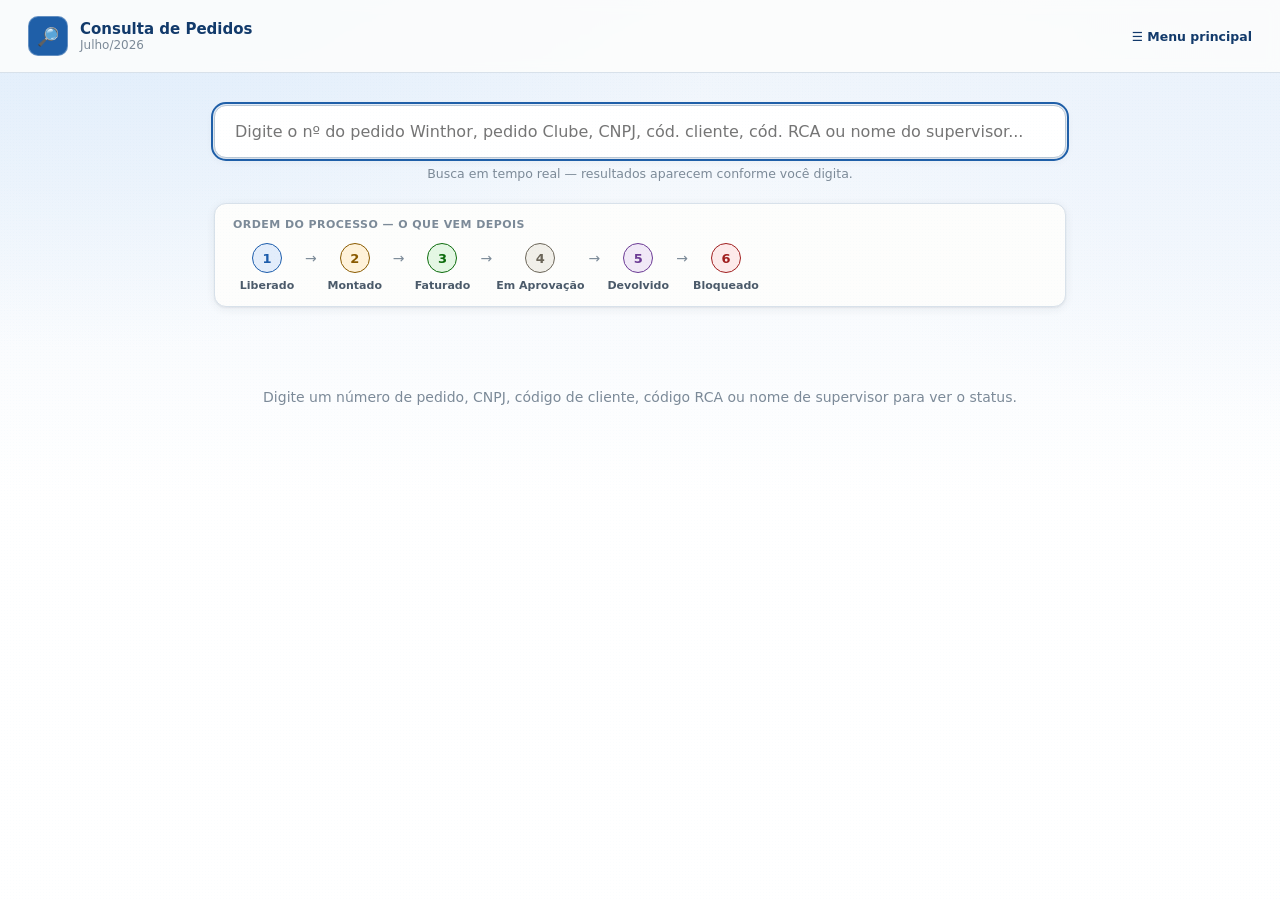
==== Consulta/index.html @ eeb95f10 "Consulta de Pedidos passa a mostrar produtos cortados e devolucoes 1. Produtos cortados: cada pedido" ====
<!doctype html>
<html lang="pt-BR">
<head>
<meta charset="UTF-8">
<meta name="viewport" content="width=device-width, initial-scale=1.0">
<title>Consulta de Pedidos — Dashboard API</title>
<link rel="stylesheet" href="../Site/style.css?v=20260722102021">
<link rel="stylesheet" href="style.css?v=20260722102021">
</head>
<body>
<div class="consulta-page">
  <header class="consulta-header">
    <div class="consulta-brand">
      <div class="brand-mark">🔎</div>
      <div>
        <strong>Consulta de Pedidos</strong>
        <span id="periodoLabel">carregando...</span>
      </div>
    </div>
    <a href="../index.html" class="btn-back-link">☰ Menu principal</a>
  </header>

  <main class="consulta-main">
    <div class="search-hero">
      <input type="text" id="buscaPedido" autofocus
        placeholder="Digite o nº do pedido Winthor, pedido Clube, CNPJ, cód. cliente, cód. RCA ou nome do supervisor...">
      <div class="search-hint">Busca em tempo real — resultados aparecem conforme você digita.</div>
    </div>
    <div id="legendaProcesso"></div>
    <div id="resultados"></div>
  </main>
</div>
<script src="../Site/data.js?v=20260722102021"></script>
<script src="script.js?v=20260722102021"></script>
</body>
</html>
---- Site/style.css ----
/* Dashboard API — tema "papel" azul/branco degradê, rústico e didático */

:root {
  color-scheme: light;
  --page-bg-1: #eef4fb;
  --page-bg-2: #ffffff;
  --paper: #fdfdfc;
  --paper-alt: #f6f8fb;
  --ink: #1c2733;
  --ink-soft: #4b5a6a;
  --ink-muted: #7c8a98;
  --line: #d8e1ea;
  --line-strong: #b9c8d6;
  --blue: #1f5fa8;
  --blue-deep: #123a6b;
  --shadow: 0 2px 10px rgba(28, 39, 51, 0.07), 0 1px 2px rgba(28, 39, 51, 0.06);
  --shadow-lift: 0 8px 24px rgba(18, 58, 107, 0.14);
  --good: #0ca30c;
  --warn: #c98500;
  --critical: #d03b3b;
  --radius: 14px;
}

* { box-sizing: border-box; }
html, body { height: 100%; }
body {
  margin: 0;
  font-family: system-ui, -apple-system, "Segoe UI", sans-serif;
  color: var(--ink);
  background:
    radial-gradient(1200px 800px at 8% -10%, #dcebfb 0%, transparent 55%),
    radial-gradient(1000px 700px at 100% 0%, #eaf2fc 0%, transparent 60%),
    linear-gradient(180deg, var(--page-bg-1) 0%, var(--page-bg-2) 55%);
  background-attachment: fixed;
  min-height: 100vh;
}

/* textura sutil de papel (rústico, não digital-flat) */
body::before {
  content: "";
  position: fixed; inset: 0;
  pointer-events: none;
  opacity: 0.5;
  background-image: radial-gradient(rgba(31,95,168,0.035) 1px, transparent 1px);
  background-size: 3px 3px;
  z-index: 0;
}

.app { display: flex; min-height: 100vh; position: relative; z-index: 1; }

/* ---------- Sidebar ---------- */
.sidebar {
  width: 264px;
  flex-shrink: 0;
  background: linear-gradient(180deg, var(--blue-deep) 0%, var(--blue) 100%);
  color: #eaf2ff;
  display: flex;
  flex-direction: column;
  position: sticky;
  top: 0;
  height: 100vh;
  overflow-y: auto;
  box-shadow: 2px 0 16px rgba(18,58,107,0.18);
}
.brand { display: flex; align-items: center; gap: 12px; padding: 22px 18px 16px; border-bottom: 1px solid rgba(255,255,255,0.15); }
.brand-mark {
  width: 40px; height: 40px; border-radius: 10px;
  background: rgba(255,255,255,0.15);
  display: flex; align-items: center; justify-content: center;
  font-weight: 800; font-size: 13px; letter-spacing: 0.5px;
  border: 1px solid rgba(255,255,255,0.3);
}
.brand-text { display: flex; flex-direction: column; line-height: 1.3; }
.brand-text strong { font-size: 15px; }
.brand-text span { font-size: 12px; opacity: 0.8; text-transform: capitalize; }

.nav { padding: 14px 10px; display: flex; flex-direction: column; gap: 4px; flex: 1; }
.nav-section-label {
  font-size: 10.5px; text-transform: uppercase; letter-spacing: 0.08em;
  opacity: 0.65; padding: 14px 10px 4px;
}
.nav-item {
  display: flex; align-items: center; gap: 10px;
  padding: 9px 10px; border-radius: 9px;
  color: #eaf2ff; text-decoration: none;
  font-size: 13.5px; font-weight: 500;
  cursor: pointer; border: 1px solid transparent;
  transition: background 0.12s ease;
}
.nav-item:hover { background: rgba(255,255,255,0.10); }
.nav-item.active { background: rgba(255,255,255,0.94); color: var(--blue-deep); font-weight: 700; box-shadow: var(--shadow); }
.nav-dot { width: 10px; height: 10px; border-radius: 50%; flex-shrink: 0; box-shadow: 0 0 0 2px rgba(255,255,255,0.35); }
.nav-item.active .nav-dot { box-shadow: 0 0 0 2px rgba(0,0,0,0.08); }
.nav-item .nav-sub { margin-left: 20px; font-size: 12.5px; opacity: 0.85; font-weight: 400; }
.nav-item.active .nav-sub { opacity: 1; }

.sidebar-foot { padding: 12px 18px 18px; font-size: 11.5px; opacity: 0.75; border-top: 1px solid rgba(255,255,255,0.15); }

/* ---------- Content ---------- */
.content { flex: 1; min-width: 0; display: flex; flex-direction: column; }
.topbar {
  display: flex; align-items: center; gap: 14px;
  padding: 16px 28px; position: sticky; top: 0; z-index: 5;
  background: rgba(253,253,252,0.86); backdrop-filter: blur(6px);
  border-bottom: 1px solid var(--line);
}
.menu-toggle { display: none; background: none; border: none; font-size: 20px; cursor: pointer; color: var(--blue-deep); }
.btn-back {
  display: flex; align-items: center; justify-content: center;
  width: 34px; height: 34px; border-radius: 9px; flex-shrink: 0;
  background: #fff; border: 1px solid var(--line-strong); color: var(--blue-deep);
  font-size: 16px; cursor: pointer;
}
.btn-back:hover { background: var(--paper-alt); }
.btn-back:disabled { opacity: .35; cursor: default; }
.topbar-title { font-size: 19px; font-weight: 800; color: var(--blue-deep); flex: 1; }
.topbar-actions { display: flex; gap: 8px; }

.btn {
  font: inherit; font-size: 13px; font-weight: 600;
  padding: 9px 16px; border-radius: 9px; cursor: pointer;
  border: 1px solid var(--line-strong);
}
.btn-ghost { background: #fff; color: var(--blue-deep); }
.btn-ghost:hover { background: var(--paper-alt); }
.btn-primary { background: var(--blue); color: #fff; border-color: var(--blue); }
.btn-primary:hover { background: var(--blue-deep); }

.view { padding: 24px 28px 60px; }
.loading { color: var(--ink-muted); }

/* ---------- Cards / KPIs ---------- */
.section-title {
  font-size: 15px; font-weight: 800; color: var(--blue-deep);
  margin: 28px 0 12px; display: flex; align-items: center; gap: 8px;
}
.section-title .bar { width: 4px; height: 16px; background: var(--blue); border-radius: 2px; }
.section-title:first-child { margin-top: 0; }

.kpi-group-label {
  font-size: 11px; font-weight: 700; color: var(--ink-muted); text-transform: uppercase;
  letter-spacing: 0.06em; margin: 18px 0 8px;
}
.kpi-group-label:first-child { margin-top: 0; }
.kpi-grid { display: grid; grid-template-columns: repeat(auto-fit, minmax(200px, 1fr)); gap: 14px; margin-bottom: 4px; }
.kpi {
  background: var(--paper); border: 1px solid var(--line); border-radius: var(--radius);
  padding: 16px 18px; box-shadow: var(--shadow);
}
.kpi-label { font-size: 12px; color: var(--ink-muted); font-weight: 600; text-transform: uppercase; letter-spacing: 0.04em; }
.kpi-value { font-size: 26px; font-weight: 800; color: var(--ink); margin-top: 6px; font-variant-numeric: tabular-nums; }
.kpi-sub { font-size: 12.5px; color: var(--ink-soft); margin-top: 4px; }
.kpi-bar-track { margin-top: 10px; height: 8px; border-radius: 5px; background: var(--paper-alt); overflow: hidden; border: 1px solid var(--line); }
.kpi-bar-fill { height: 100%; border-radius: 5px; background: var(--blue); }
.kpi.good .kpi-value { color: var(--good); }
.kpi.warn .kpi-value { color: var(--warn); }

/* ---------- Card wrapper ---------- */
.card {
  background: var(--paper); border: 1px solid var(--line); border-radius: var(--radius);
  padding: 18px 20px; box-shadow: var(--shadow); margin-bottom: 18px;
}
.card-head { display: flex; align-items: baseline; justify-content: space-between; margin-bottom: 12px; flex-wrap: wrap; gap: 8px; }
.card-head h3 { margin: 0; font-size: 14.5px; color: var(--ink); }
.card-head .hint { font-size: 12px; color: var(--ink-muted); }

/* ---------- Tables ---------- */
table { width: 100%; border-collapse: collapse; font-size: 13px; }
th, td { text-align: left; padding: 8px 10px; border-bottom: 1px solid var(--line); }
th { color: var(--ink-muted); font-weight: 700; font-size: 11.5px; text-transform: uppercase; letter-spacing: 0.03em; }
tbody tr:hover { background: var(--paper-alt); }
td.num, th.num { text-align: right; font-variant-numeric: tabular-nums; }
.table-scroll { overflow-x: auto; }
.status-pill { display: inline-block; padding: 2px 9px; border-radius: 999px; font-size: 11px; font-weight: 700; }
.status-faturado { background: #e4f7e4; color: #0c6b0c; }
.status-afaturar { background: #fff2da; color: #8a5a00; }
.hint { font-size: 12.5px; color: var(--ink-muted); margin: -6px 0 10px; }

/* ---------- Busca (filtro de tabelas) ---------- */
.search-box { margin-bottom: 12px; }
.search-input {
  width: 100%; max-width: 480px; font: inherit; font-size: 13px;
  padding: 9px 14px; border-radius: 9px; border: 1px solid var(--line-strong);
  background: #fff; color: var(--ink);
}
.search-input:focus { outline: 2px solid var(--blue); outline-offset: 1px; }

/* ---------- Tabela agrupada com accordion (Devolucoes/Cortes) ---------- */
.grupo-row { cursor: pointer; }
.grupo-row:hover { background: var(--paper-alt); }
.grupo-toggle { width: 18px; color: var(--blue); font-size: 11px; transition: transform .12s ease; }
.grupo-row.open .grupo-toggle { transform: rotate(90deg); }
.grupo-detail td { padding: 10px 10px 16px 34px; border-bottom: 1px solid var(--line); background: var(--paper-alt); }
.produtos-subtable { width: 100%; border-collapse: collapse; font-size: 12.5px; background: var(--paper); border-radius: 8px; overflow: hidden; border: 1px solid var(--line); }
.produtos-subtable th { background: var(--paper-alt); font-size: 10.5px; }
.produtos-subtable td, .produtos-subtable th { padding: 6px 10px; }
.produtos-subtable tbody tr:last-child td { border-bottom: none; }

/* ---------- Bars por fornecedor (mark spec: fino, cantos arredondados, gap) ---------- */
.forn-bars { display: flex; flex-direction: column; gap: 10px; }
.forn-bar-row { display: grid; grid-template-columns: 110px 1fr 150px; align-items: center; gap: 10px; font-size: 12.5px; }
.forn-bar-name { display: flex; align-items: center; gap: 7px; font-weight: 600; color: var(--ink-soft); }
.forn-bar-dot { width: 9px; height: 9px; border-radius: 50%; flex-shrink: 0; }
.forn-bar-track { position: relative; height: 14px; background: var(--paper-alt); border-radius: 7px; border: 1px solid var(--line); overflow: hidden; }
.forn-bar-fill { position: absolute; top: 1px; bottom: 1px; left: 1px; border-radius: 6px; }
.forn-bar-meta-mark { position: absolute; top: -2px; bottom: -2px; width: 2px; background: var(--ink); opacity: 0.55; }
.forn-bar-values { text-align: right; color: var(--ink-muted); font-variant-numeric: tabular-nums; white-space: nowrap; }
.legend-row { display: flex; gap: 16px; flex-wrap: wrap; font-size: 12px; color: var(--ink-soft); margin-top: 10px; }
.legend-item { display: flex; align-items: center; gap: 6px; }
.legend-dot { width: 9px; height: 9px; border-radius: 50%; }
.legend-mark { display: inline-block; width: 10px; height: 2px; background: var(--ink); opacity: 0.55; }

/* ---------- Tabs (vendedor: Geral / Faturado / A Faturar) ---------- */
.tabs { display: flex; gap: 6px; margin-bottom: 14px; flex-wrap: wrap; }
.tab-btn {
  font: inherit; font-size: 13px; font-weight: 700; padding: 8px 16px;
  border-radius: 999px; border: 1px solid var(--line-strong); background: #fff; color: var(--ink-soft);
  cursor: pointer;
}
.tab-btn.active { background: var(--blue); color: #fff; border-color: var(--blue); }

/* ---------- Grid layouts ---------- */
.grid-2 { display: grid; grid-template-columns: 1.3fr 1fr; gap: 18px; align-items: start; }
@media (max-width: 980px) { .grid-2 { grid-template-columns: 1fr; } }

.vendedor-list { display: grid; grid-template-columns: repeat(auto-fill, minmax(230px,1fr)); gap: 10px; }
.vendedor-card {
  background: var(--paper); border: 1px solid var(--line); border-radius: 11px; padding: 12px 14px;
  cursor: pointer; transition: box-shadow .12s ease, transform .12s ease;
}
.vendedor-card:hover { box-shadow: var(--shadow-lift); transform: translateY(-1px); }
.vendedor-card .vname { font-weight: 700; font-size: 13px; margin-bottom: 6px; }
.vendedor-card .vmeta { font-size: 11.5px; color: var(--ink-muted); display: flex; justify-content: space-between; }
.vendedor-card .vbar { height: 6px; border-radius: 4px; background: var(--paper-alt); border: 1px solid var(--line); overflow: hidden; margin-top: 8px; }
.vendedor-card .vbar > div { height: 100%; background: var(--blue); }

.breadcrumb { font-size: 12.5px; color: var(--ink-muted); margin-bottom: 4px; }
.breadcrumb a { color: var(--blue); text-decoration: none; cursor: pointer; }
.breadcrumb a:hover { text-decoration: underline; }

.empty-state { color: var(--ink-muted); font-size: 13px; padding: 20px 0; text-align: center; }

/* ---------- SVG chart tooltip ---------- */
.chart-tooltip {
  position: fixed; pointer-events: none; z-index: 50;
  background: var(--blue-deep); color: #fff; font-size: 12px; padding: 6px 10px;
  border-radius: 8px; box-shadow: var(--shadow-lift); opacity: 0; transition: opacity .08s ease;
  white-space: nowrap;
}
.chart-tooltip.show { opacity: 1; }

/* ---------- Print / PDF export ---------- */
@media print {
  body { background: #fff !important; }
  body::before { display: none; }
  .sidebar, .topbar-actions, .menu-toggle, .btn-back { display: none !important; }
  .app { display: block; }
  .content { display: block; }
  .view { padding: 0; }
  .card, .kpi { box-shadow: none; border: 1px solid #ccc; break-inside: avoid; }
  .topbar { position: static; border: none; background: none; padding: 0 0 14px; }
}

/* ---------- Responsive ---------- */
@media (max-width: 860px) {
  .sidebar { position: fixed; left: -280px; top: 0; z-index: 40; transition: left .18s ease; }
  .sidebar.open { left: 0; }
  .menu-toggle { display: block; }
  .view { padding: 18px 16px 50px; }
  .topbar { padding: 12px 16px; }
}
---- Consulta/style.css ----
/* Consulta de Pedidos — pagina unica, focada em busca rapida (publico: vendedores) */

.consulta-page { min-height: 100vh; display: flex; flex-direction: column; }

.consulta-header {
  display: flex; align-items: center; justify-content: space-between;
  padding: 16px 28px; background: rgba(253,253,252,0.86); backdrop-filter: blur(6px);
  border-bottom: 1px solid var(--line);
}
.consulta-brand { display: flex; align-items: center; gap: 12px; }
.consulta-brand .brand-mark {
  width: 40px; height: 40px; border-radius: 10px; background: var(--blue);
  display: flex; align-items: center; justify-content: center; font-size: 18px;
}
.consulta-brand strong { display: block; color: var(--blue-deep); font-size: 15px; }
.consulta-brand span { display: block; font-size: 12px; color: var(--ink-muted); text-transform: capitalize; }
.btn-back-link { font-size: 12.5px; color: var(--blue-deep); text-decoration: none; font-weight: 600; }
.btn-back-link:hover { text-decoration: underline; }

.consulta-main { flex: 1; max-width: 900px; width: 100%; margin: 0 auto; padding: 32px 24px 60px; }

.search-hero { margin-bottom: 22px; }
#buscaPedido {
  width: 100%; font: inherit; font-size: 16px; padding: 16px 20px;
  border-radius: 12px; border: 1px solid var(--line-strong); background: #fff;
  box-shadow: var(--shadow);
}
#buscaPedido:focus { outline: 2px solid var(--blue); outline-offset: 1px; }
.search-hint { font-size: 12.5px; color: var(--ink-muted); margin-top: 8px; text-align: center; }

/* ---------- Barra de resumo dos resultados ---------- */
.resultados-toolbar {
  display: flex; align-items: center; justify-content: space-between; flex-wrap: wrap;
  gap: 10px; margin-bottom: 16px; padding: 12px 16px;
  background: var(--paper); border: 1px solid var(--line); border-radius: 10px;
}
.resultados-count { font-size: 13px; font-weight: 700; color: var(--ink); white-space: nowrap; }
.resultados-resumo { display: flex; gap: 8px; flex-wrap: wrap; }
.resumo-chip {
  font-size: 11px; font-weight: 700; padding: 4px 10px; border-radius: 999px;
  text-transform: uppercase; letter-spacing: 0.02em; white-space: nowrap;
}

.pedido-list { display: flex; flex-direction: column; gap: 12px; }

/* ---------- Card do pedido ---------- */
.pedido-card {
  background: var(--paper); border: 1px solid var(--line); border-radius: var(--radius);
  box-shadow: var(--shadow); overflow: hidden;
}
.pedido-card-head {
  display: grid; grid-template-columns: auto 1fr auto auto;
  align-items: center; gap: 16px; padding: 16px 20px; cursor: pointer;
}
.pedido-card-head:hover { background: var(--paper-alt); }

.status-badge {
  flex-shrink: 0; font-size: 11.5px; font-weight: 800; padding: 7px 15px; border-radius: 999px;
  text-transform: uppercase; letter-spacing: 0.03em; white-space: nowrap; text-align: center;
}
.status-PENDENTE { background: #f1efe9; color: #6b6558; }
.status-LIBERADO { background: #e3edfb; color: #1c5cab; }
.status-MONTADO { background: #fff2da; color: #8a5a00; }
.status-FATURADO { background: #e4f7e4; color: #0c6b0c; }
.status-BLOQUEADO { background: #fdeaea; color: #a01f1f; }
.status-DEVOLVIDO { background: #f1e9f7; color: #6b3a94; }
.status-MISTO { background: #eef1f5; color: #46505c; }

.pedido-card-titulo { min-width: 0; }
.razao-social { font-weight: 700; font-size: 14.5px; color: var(--ink); overflow: hidden; text-overflow: ellipsis; white-space: nowrap; }
.vendedor-linha { font-size: 12px; color: var(--ink-muted); margin-top: 2px; }
.pedido-card-valor { font-weight: 800; font-size: 15px; color: var(--ink); white-space: nowrap; }
.pedido-card-toggle { color: var(--blue); font-size: 12px; transition: transform .12s ease; flex-shrink: 0; }
.pedido-card.open .pedido-card-toggle { transform: rotate(90deg); }

/* Grade de campos (Data / Pedido Winthor / Pedido Clube / RCA / Cliente / CNPJ) */
.campo-grid {
  display: grid; grid-template-columns: repeat(auto-fit, minmax(120px, 1fr));
  gap: 4px 20px; padding: 0 20px 16px 20px;
}
.campo { display: flex; flex-direction: column; gap: 2px; }
.campo-label { font-size: 10px; font-weight: 700; text-transform: uppercase; letter-spacing: 0.04em; color: var(--ink-muted); }
.campo-valor { font-size: 13px; font-weight: 600; color: var(--ink-soft); font-variant-numeric: tabular-nums; }

.pedido-card-body { display: none; border-top: 1px solid var(--line); padding: 14px 20px 18px; background: var(--paper-alt); }
.pedido-card.open .pedido-card-body { display: block; }
.pedido-card-body table { width: 100%; border-collapse: collapse; font-size: 12.5px; background: #fff; border-radius: 8px; overflow: hidden; border: 1px solid var(--line); }
.pedido-card-body th, .pedido-card-body td { padding: 7px 10px; text-align: left; border-bottom: 1px solid var(--line); }
.pedido-card-body th { font-size: 10.5px; text-transform: uppercase; color: var(--ink-muted); background: var(--paper-alt); }
.pedido-card-body tbody tr:last-child td { border-bottom: none; }
.pedido-card-body td.num, .pedido-card-body th.num { text-align: right; font-variant-numeric: tabular-nums; }

/* ---------- Corte anexado a um pedido ---------- */
.badge-corte {
  flex-shrink: 0; font-size: 11.5px; font-weight: 800; padding: 7px 15px; border-radius: 999px;
  text-transform: uppercase; letter-spacing: 0.03em; white-space: nowrap; text-align: center;
  background: #fbe8d9; color: #8a5a3b;
}
.corte-subtitulo { font-size: 11px; font-weight: 700; text-transform: uppercase; letter-spacing: 0.03em; color: #8a5a3b; margin: 14px 0 8px; }
table.corte-subtable { border: 1px solid #ecd9c6 !important; }
table.corte-subtable th { background: #fbf3ea !important; }

/* ---------- Devolução por cliente (sem pedido vinculado) ---------- */
.secao-titulo-consulta {
  font-size: 13px; font-weight: 800; color: var(--ink); margin: 26px 0 12px; display: flex; align-items: baseline; gap: 10px; flex-wrap: wrap;
}
.hint-inline { font-size: 11.5px; font-weight: 500; color: var(--ink-muted); text-transform: none; }
.devolucao-card { border-left: 3px solid #6b3a94; }

/* ---------- Régua/legenda da ordem do processo ---------- */
.legenda-processo {
  background: var(--paper); border: 1px solid var(--line); border-radius: 12px;
  padding: 14px 18px; margin-bottom: 22px; box-shadow: var(--shadow);
}
.legenda-titulo { font-size: 11px; font-weight: 700; text-transform: uppercase; letter-spacing: 0.04em; color: var(--ink-muted); margin-bottom: 12px; }
.legenda-trilha { display: flex; align-items: center; flex-wrap: wrap; gap: 6px 4px; }
.legenda-passo { display: flex; flex-direction: column; align-items: center; gap: 6px; min-width: 68px; }
.legenda-numero {
  width: 30px; height: 30px; border-radius: 50%; display: flex; align-items: center;
  justify-content: center; font-weight: 800; font-size: 13px; border: 1.5px solid currentColor;
}
.legenda-label { font-size: 11px; font-weight: 700; color: var(--ink-soft); text-align: center; white-space: nowrap; }
.legenda-seta { color: var(--ink-muted); font-size: 14px; padding-bottom: 20px; flex-shrink: 0; }
@media (max-width: 700px) {
  .legenda-trilha { justify-content: center; }
  .legenda-seta { display: none; }
}

.empty-hint { text-align: center; color: var(--ink-muted); padding: 60px 20px; font-size: 14px; }

@media (max-width: 700px) {
  .pedido-card-head { grid-template-columns: auto 1fr; grid-template-rows: auto auto; }
  .pedido-card-valor { grid-column: 2; text-align: left; }
  .pedido-card-toggle { display: none; }
}
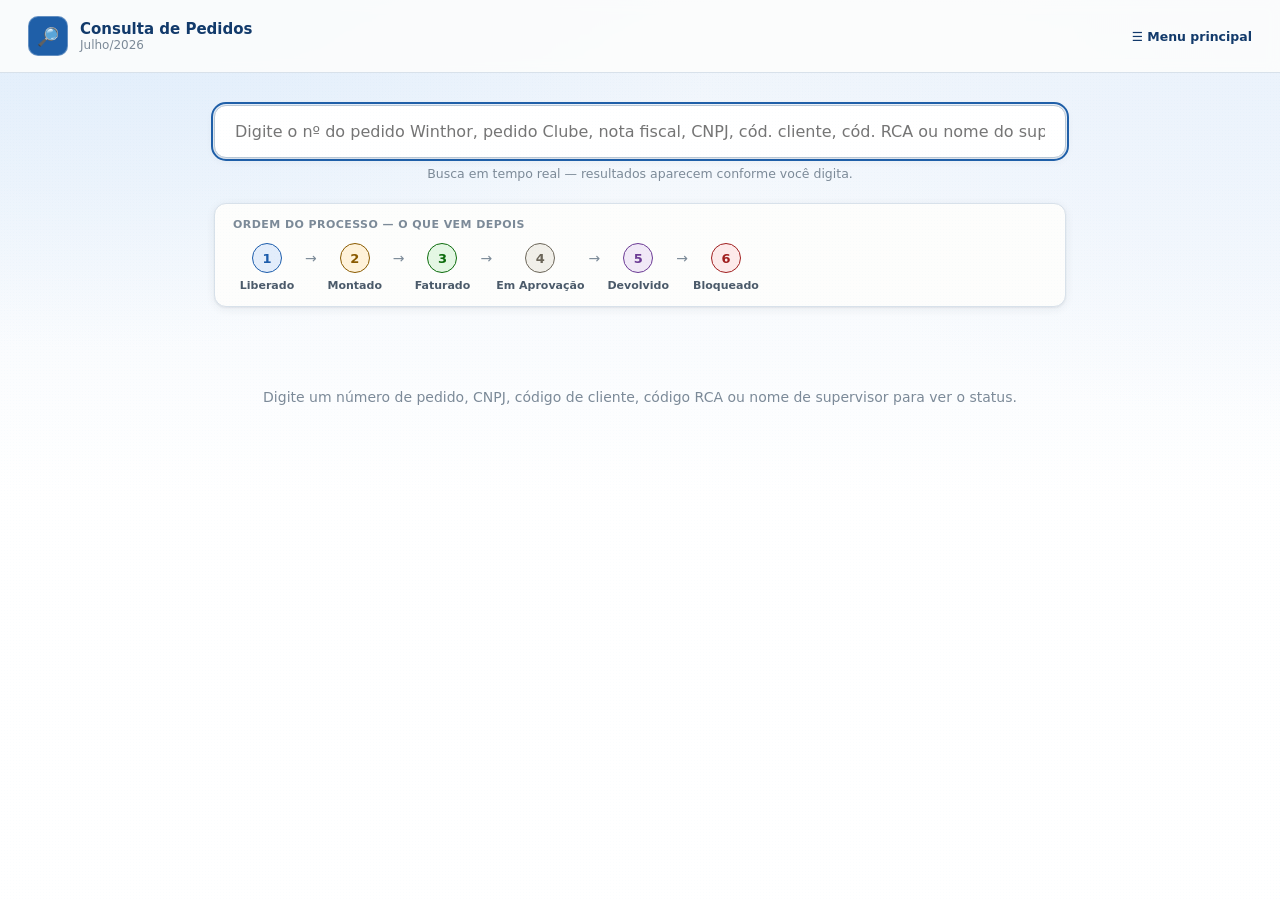
==== commit 9269a2af: "Adiciona coluna Nota Fiscal (pedidos/devolucoes/cortes/consulta) e renomeia rotulos "Projetado" para" ====
--- a/Consulta/index.html
+++ b/Consulta/index.html
@@ -4,8 +4,8 @@
 <meta charset="UTF-8">
 <meta name="viewport" content="width=device-width, initial-scale=1.0">
 <title>Consulta de Pedidos — Dashboard API</title>
-<link rel="stylesheet" href="../Site/style.css?v=20260722102021">
-<link rel="stylesheet" href="style.css?v=20260722102021">
+<link rel="stylesheet" href="../Site/style.css?v=20260723173158">
+<link rel="stylesheet" href="style.css?v=20260723173158">
 </head>
 <body>
 <div class="consulta-page">
@@ -23,14 +23,14 @@
   <main class="consulta-main">
     <div class="search-hero">
       <input type="text" id="buscaPedido" autofocus
-        placeholder="Digite o nº do pedido Winthor, pedido Clube, CNPJ, cód. cliente, cód. RCA ou nome do supervisor...">
+        placeholder="Digite o nº do pedido Winthor, pedido Clube, nota fiscal, CNPJ, cód. cliente, cód. RCA ou nome do supervisor...">
       <div class="search-hint">Busca em tempo real — resultados aparecem conforme você digita.</div>
     </div>
     <div id="legendaProcesso"></div>
     <div id="resultados"></div>
   </main>
 </div>
-<script src="../Site/data.js?v=20260722102021"></script>
-<script src="script.js?v=20260722102021"></script>
+<script src="../Site/data.js?v=20260723173158"></script>
+<script src="script.js?v=20260723173158"></script>
 </body>
 </html>
